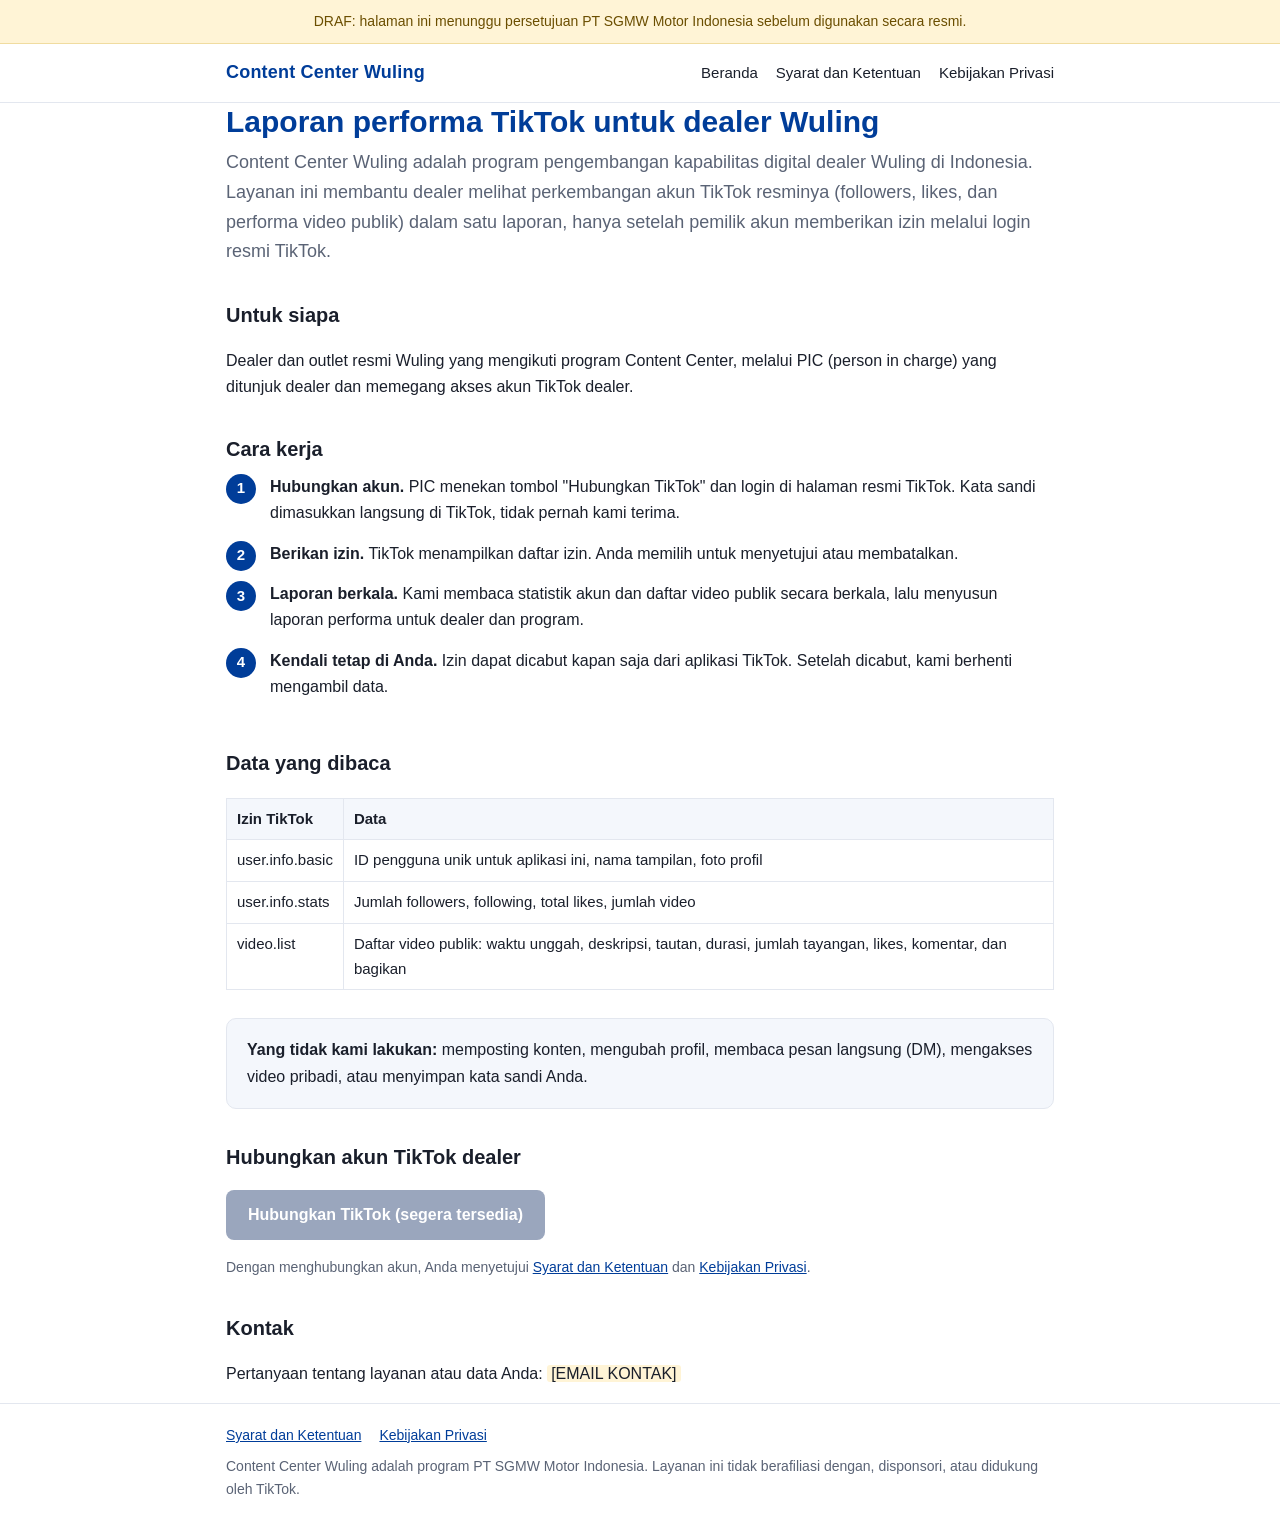
==== index.html @ f58a2cfd "Add files via upload" ====
<!doctype html>
<html lang="id">
<head>
<meta charset="utf-8">
<meta name="viewport" content="width=device-width,initial-scale=1">
<meta name="robots" content="noindex,nofollow">
<title>Content Center Wuling</title>
<meta name="description" content="Laporan performa akun TikTok dealer Wuling, hanya dengan izin pemilik akun.">
<link rel="stylesheet" href="style.css">
</head>
<body>
<div class="draft">DRAF: halaman ini menunggu persetujuan PT SGMW Motor Indonesia sebelum digunakan secara resmi.</div>
<header><div class="wrap bar">
  <a class="brand" href="./">Content Center Wuling</a>
  <nav class="links" aria-label="Navigasi utama">
    <a href="./">Beranda</a>
    <a href="syarat-ketentuan.html">Syarat dan Ketentuan</a>
    <a href="kebijakan-privasi.html">Kebijakan Privasi</a>
  </nav>
</div></header>

<main class="wrap">
  <h1>Laporan performa TikTok untuk dealer Wuling</h1>
  <p class="lead">Content Center Wuling adalah program pengembangan kapabilitas digital dealer Wuling di Indonesia. Layanan ini membantu dealer melihat perkembangan akun TikTok resminya (followers, likes, dan performa video publik) dalam satu laporan, hanya setelah pemilik akun memberikan izin melalui login resmi TikTok.</p>

  <h2>Untuk siapa</h2>
  <p>Dealer dan outlet resmi Wuling yang mengikuti program Content Center, melalui PIC (person in charge) yang ditunjuk dealer dan memegang akses akun TikTok dealer.</p>

  <h2>Cara kerja</h2>
  <ol class="steps">
    <li><b>Hubungkan akun.</b> PIC menekan tombol "Hubungkan TikTok" dan login di halaman resmi TikTok. Kata sandi dimasukkan langsung di TikTok, tidak pernah kami terima.</li>
    <li><b>Berikan izin.</b> TikTok menampilkan daftar izin. Anda memilih untuk menyetujui atau membatalkan.</li>
    <li><b>Laporan berkala.</b> Kami membaca statistik akun dan daftar video publik secara berkala, lalu menyusun laporan performa untuk dealer dan program.</li>
    <li><b>Kendali tetap di Anda.</b> Izin dapat dicabut kapan saja dari aplikasi TikTok. Setelah dicabut, kami berhenti mengambil data.</li>
  </ol>

  <h2>Data yang dibaca</h2>
  <div class="tablewrap"><table>
    <tr><th>Izin TikTok</th><th>Data</th></tr>
    <tr><td>user.info.basic</td><td>ID pengguna unik untuk aplikasi ini, nama tampilan, foto profil</td></tr>
    <tr><td>user.info.stats</td><td>Jumlah followers, following, total likes, jumlah video</td></tr>
    <tr><td>video.list</td><td>Daftar video publik: waktu unggah, deskripsi, tautan, durasi, jumlah tayangan, likes, komentar, dan bagikan</td></tr>
  </table></div>
  <div class="card"><b>Yang tidak kami lakukan:</b> memposting konten, mengubah profil, membaca pesan langsung (DM), mengakses video pribadi, atau menyimpan kata sandi Anda.</div>

  <h2>Hubungkan akun TikTok dealer</h2>
  <p><a class="btn" href="#" aria-disabled="true" title="Segera tersedia">Hubungkan TikTok (segera tersedia)</a></p>
  <p class="meta">Dengan menghubungkan akun, Anda menyetujui <a href="syarat-ketentuan.html">Syarat dan Ketentuan</a> dan <a href="kebijakan-privasi.html">Kebijakan Privasi</a>.</p>

  <h2>Kontak</h2>
  <p>Pertanyaan tentang layanan atau data Anda: <span class="ph">[EMAIL KONTAK]</span></p>
</main>

<footer><div class="wrap">
  <div class="links"><a href="syarat-ketentuan.html">Syarat dan Ketentuan</a><a href="kebijakan-privasi.html">Kebijakan Privasi</a></div>
  Content Center Wuling adalah program PT SGMW Motor Indonesia. Layanan ini tidak berafiliasi dengan, disponsori, atau didukung oleh TikTok.
</div></footer>
</body>
</html>
---- style.css ----
:root{--navy:#003d99;--blue:#5b8fd4;--ink:#1a1f2b;--muted:#5a6375;--line:#e3e7ef;--bg:#ffffff;--soft:#f4f7fc;--warn:#fff4d6;--warn-ink:#6b4e00}
*{box-sizing:border-box}
html,body{margin:0;padding:0}
body{font-family:-apple-system,BlinkMacSystemFont,"Segoe UI",Roboto,"Helvetica Neue",Arial,sans-serif;color:var(--ink);background:var(--bg);line-height:1.65;font-size:16px}
a{color:var(--navy)}
.draft{background:var(--warn);color:var(--warn-ink);font-size:14px;padding:10px 16px;text-align:center;border-bottom:1px solid #f0dca0}
header{border-bottom:1px solid var(--line)}
.wrap{max-width:860px;margin:0 auto;padding:0 16px}
.bar{display:flex;flex-wrap:wrap;align-items:center;justify-content:space-between;gap:8px 20px;padding-top:14px;padding-bottom:14px}
.brand{font-weight:700;color:var(--navy);text-decoration:none;font-size:18px;letter-spacing:.2px}
nav.links{display:flex;flex-wrap:wrap;gap:6px 18px;font-size:15px}
nav.links a{text-decoration:none;color:var(--ink)}
nav.links a:hover{color:var(--navy);text-decoration:underline}
main{padding:28px 0 48px}
h1{font-size:30px;line-height:1.25;margin:0 0 8px;color:var(--navy)}
h2{font-size:20px;margin:32px 0 8px;color:var(--ink)}
h3{font-size:17px;margin:20px 0 6px}
p.lead{font-size:18px;color:var(--muted);margin:0 0 20px}
.meta{color:var(--muted);font-size:14px;margin-bottom:24px}
.card{background:var(--soft);border:1px solid var(--line);border-radius:10px;padding:18px 20px;margin:18px 0}
.steps{counter-reset:s;list-style:none;padding:0;margin:0}
.steps li{counter-increment:s;position:relative;padding:0 0 14px 44px}
.steps li::before{content:counter(s);position:absolute;left:0;top:0;width:30px;height:30px;border-radius:50%;background:var(--navy);color:#fff;font-weight:700;display:flex;align-items:center;justify-content:center;font-size:15px}
.btn{display:inline-block;background:var(--navy);color:#fff;text-decoration:none;padding:12px 22px;border-radius:8px;font-weight:600}
.btn[aria-disabled="true"]{background:#9aa6bd;cursor:not-allowed}
.ph{background:var(--warn);padding:0 4px;border-radius:3px}
table{border-collapse:collapse;width:100%;font-size:15px;margin:10px 0}
th,td{border:1px solid var(--line);padding:8px 10px;text-align:left;vertical-align:top}
th{background:var(--soft)}
.tablewrap{overflow-x:auto}
footer{border-top:1px solid var(--line);color:var(--muted);font-size:14px;padding:20px 0 32px}
footer .links{display:flex;flex-wrap:wrap;gap:6px 18px;margin-bottom:8px}
@media (max-width:560px){h1{font-size:25px}p.lead{font-size:17px}}
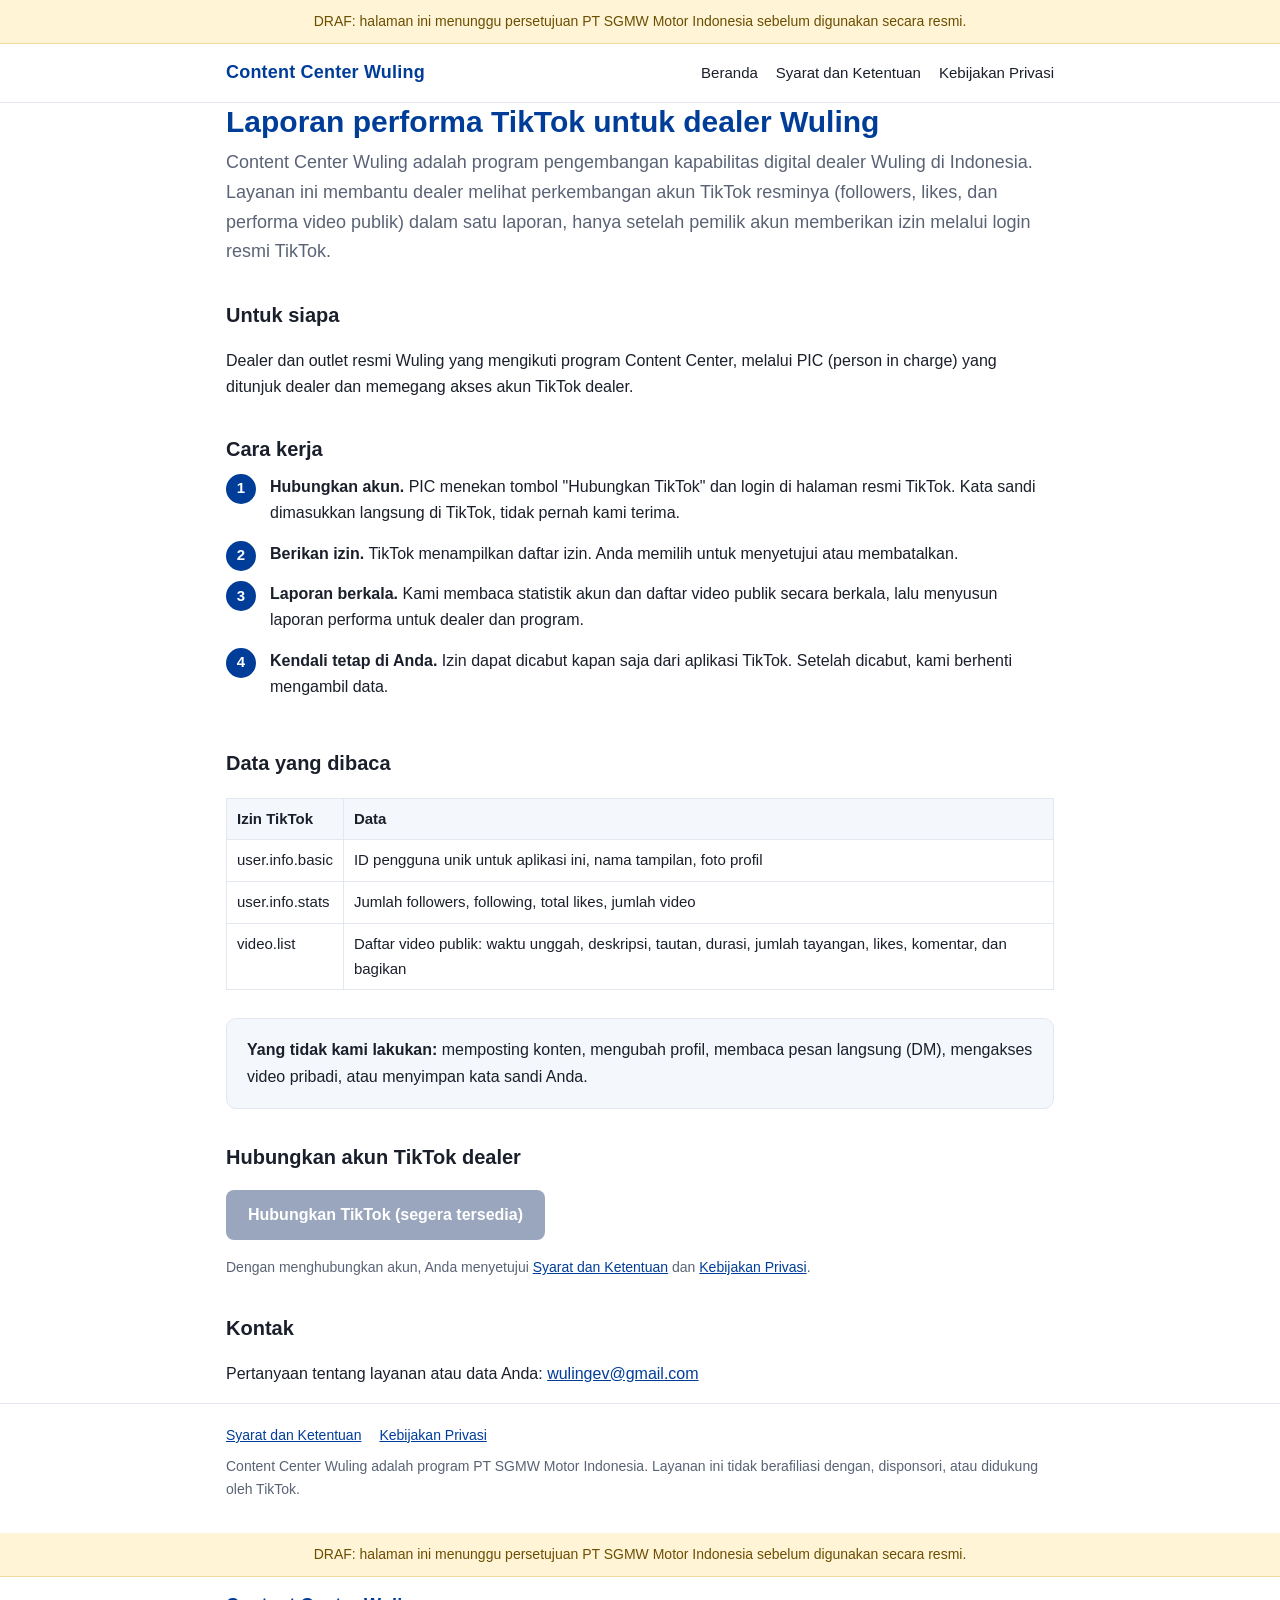
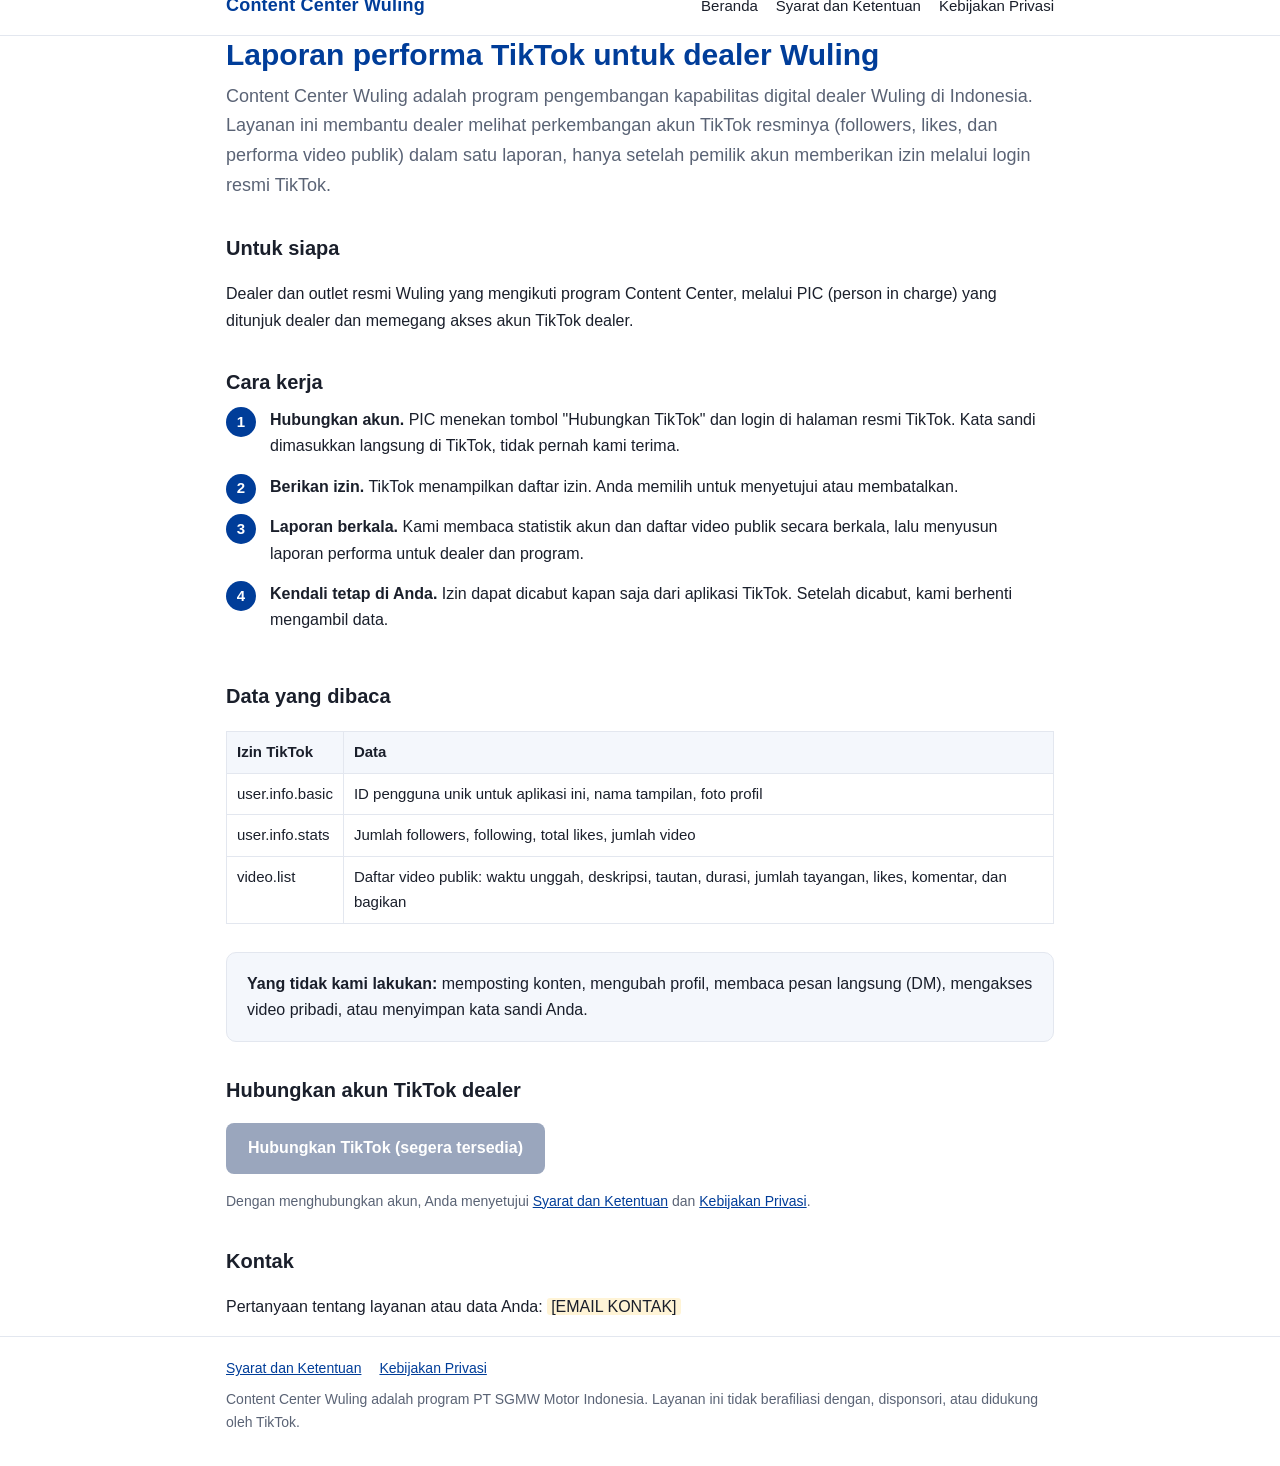
==== commit 1ed1174e: "Update contact information and footer in index.html Added contact email for inquiries and updated fo" ====
--- a/index.html
+++ b/index.html
@@ -1,3 +1,62 @@
+<!doctype html>
+<html lang="id">
+<head>
+<meta charset="utf-8">
+<meta name="viewport" content="width=device-width,initial-scale=1">
+<meta name="robots" content="noindex,nofollow">
+<title>Content Center Wuling</title>
+<meta name="description" content="Laporan performa akun TikTok dealer Wuling, hanya dengan izin pemilik akun.">
+<link rel="stylesheet" href="style.css">
+</head>
+<body>
+<div class="draft">DRAF: halaman ini menunggu persetujuan PT SGMW Motor Indonesia sebelum digunakan secara resmi.</div>
+<header><div class="wrap bar">
+  <a class="brand" href="./">Content Center Wuling</a>
+  <nav class="links" aria-label="Navigasi utama">
+    <a href="./">Beranda</a>
+    <a href="syarat-ketentuan.html">Syarat dan Ketentuan</a>
+    <a href="kebijakan-privasi.html">Kebijakan Privasi</a>
+  </nav>
+</div></header>
+
+<main class="wrap">
+  <h1>Laporan performa TikTok untuk dealer Wuling</h1>
+  <p class="lead">Content Center Wuling adalah program pengembangan kapabilitas digital dealer Wuling di Indonesia. Layanan ini membantu dealer melihat perkembangan akun TikTok resminya (followers, likes, dan performa video publik) dalam satu laporan, hanya setelah pemilik akun memberikan izin melalui login resmi TikTok.</p>
+
+  <h2>Untuk siapa</h2>
+  <p>Dealer dan outlet resmi Wuling yang mengikuti program Content Center, melalui PIC (person in charge) yang ditunjuk dealer dan memegang akses akun TikTok dealer.</p>
+
+  <h2>Cara kerja</h2>
+  <ol class="steps">
+    <li><b>Hubungkan akun.</b> PIC menekan tombol "Hubungkan TikTok" dan login di halaman resmi TikTok. Kata sandi dimasukkan langsung di TikTok, tidak pernah kami terima.</li>
+    <li><b>Berikan izin.</b> TikTok menampilkan daftar izin. Anda memilih untuk menyetujui atau membatalkan.</li>
+    <li><b>Laporan berkala.</b> Kami membaca statistik akun dan daftar video publik secara berkala, lalu menyusun laporan performa untuk dealer dan program.</li>
+    <li><b>Kendali tetap di Anda.</b> Izin dapat dicabut kapan saja dari aplikasi TikTok. Setelah dicabut, kami berhenti mengambil data.</li>
+  </ol>
+
+  <h2>Data yang dibaca</h2>
+  <div class="tablewrap"><table>
+    <tr><th>Izin TikTok</th><th>Data</th></tr>
+    <tr><td>user.info.basic</td><td>ID pengguna unik untuk aplikasi ini, nama tampilan, foto profil</td></tr>
+    <tr><td>user.info.stats</td><td>Jumlah followers, following, total likes, jumlah video</td></tr>
+    <tr><td>video.list</td><td>Daftar video publik: waktu unggah, deskripsi, tautan, durasi, jumlah tayangan, likes, komentar, dan bagikan</td></tr>
+  </table></div>
+  <div class="card"><b>Yang tidak kami lakukan:</b> memposting konten, mengubah profil, membaca pesan langsung (DM), mengakses video pribadi, atau menyimpan kata sandi Anda.</div>
+
+  <h2>Hubungkan akun TikTok dealer</h2>
+  <p><a class="btn" href="#" aria-disabled="true" title="Segera tersedia">Hubungkan TikTok (segera tersedia)</a></p>
+  <p class="meta">Dengan menghubungkan akun, Anda menyetujui <a href="syarat-ketentuan.html">Syarat dan Ketentuan</a> dan <a href="kebijakan-privasi.html">Kebijakan Privasi</a>.</p>
+
+  <h2>Kontak</h2>
+  <p>Pertanyaan tentang layanan atau data Anda: <a href="mailto:wulingev@gmail.com">wulingev@gmail.com</a></p>
+</main>
+
+<footer><div class="wrap">
+  <div class="links"><a href="syarat-ketentuan.html">Syarat dan Ketentuan</a><a href="kebijakan-privasi.html">Kebijakan Privasi</a></div>
+  Content Center Wuling adalah program PT SGMW Motor Indonesia. Layanan ini tidak berafiliasi dengan, disponsori, atau didukung oleh TikTok.
+</div></footer>
+</body>
+</html>
 <!doctype html>
 <html lang="id">
 <head>
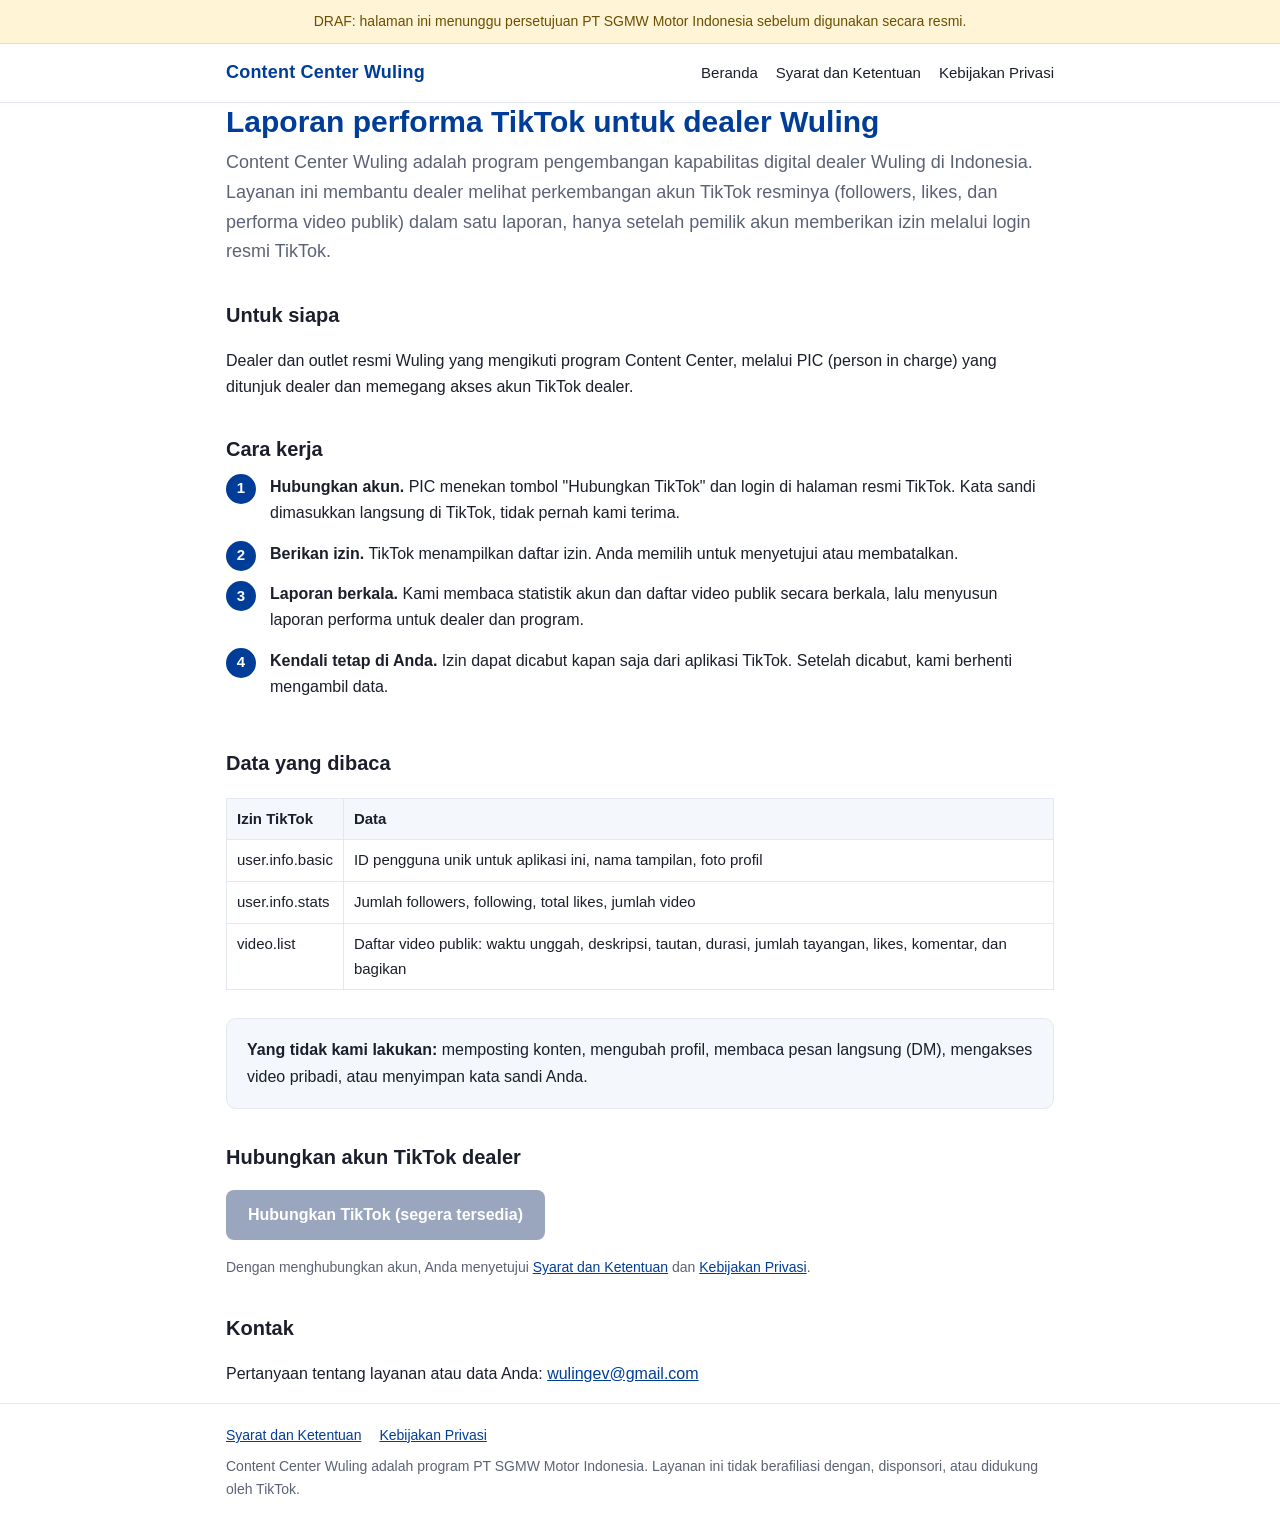
==== commit 11f7010c: "Update index.html" ====
--- a/index.html
+++ b/index.html
@@ -57,62 +57,3 @@
 </div></footer>
 </body>
 </html>
-<!doctype html>
-<html lang="id">
-<head>
-<meta charset="utf-8">
-<meta name="viewport" content="width=device-width,initial-scale=1">
-<meta name="robots" content="noindex,nofollow">
-<title>Content Center Wuling</title>
-<meta name="description" content="Laporan performa akun TikTok dealer Wuling, hanya dengan izin pemilik akun.">
-<link rel="stylesheet" href="style.css">
-</head>
-<body>
-<div class="draft">DRAF: halaman ini menunggu persetujuan PT SGMW Motor Indonesia sebelum digunakan secara resmi.</div>
-<header><div class="wrap bar">
-  <a class="brand" href="./">Content Center Wuling</a>
-  <nav class="links" aria-label="Navigasi utama">
-    <a href="./">Beranda</a>
-    <a href="syarat-ketentuan.html">Syarat dan Ketentuan</a>
-    <a href="kebijakan-privasi.html">Kebijakan Privasi</a>
-  </nav>
-</div></header>
-
-<main class="wrap">
-  <h1>Laporan performa TikTok untuk dealer Wuling</h1>
-  <p class="lead">Content Center Wuling adalah program pengembangan kapabilitas digital dealer Wuling di Indonesia. Layanan ini membantu dealer melihat perkembangan akun TikTok resminya (followers, likes, dan performa video publik) dalam satu laporan, hanya setelah pemilik akun memberikan izin melalui login resmi TikTok.</p>
-
-  <h2>Untuk siapa</h2>
-  <p>Dealer dan outlet resmi Wuling yang mengikuti program Content Center, melalui PIC (person in charge) yang ditunjuk dealer dan memegang akses akun TikTok dealer.</p>
-
-  <h2>Cara kerja</h2>
-  <ol class="steps">
-    <li><b>Hubungkan akun.</b> PIC menekan tombol "Hubungkan TikTok" dan login di halaman resmi TikTok. Kata sandi dimasukkan langsung di TikTok, tidak pernah kami terima.</li>
-    <li><b>Berikan izin.</b> TikTok menampilkan daftar izin. Anda memilih untuk menyetujui atau membatalkan.</li>
-    <li><b>Laporan berkala.</b> Kami membaca statistik akun dan daftar video publik secara berkala, lalu menyusun laporan performa untuk dealer dan program.</li>
-    <li><b>Kendali tetap di Anda.</b> Izin dapat dicabut kapan saja dari aplikasi TikTok. Setelah dicabut, kami berhenti mengambil data.</li>
-  </ol>
-
-  <h2>Data yang dibaca</h2>
-  <div class="tablewrap"><table>
-    <tr><th>Izin TikTok</th><th>Data</th></tr>
-    <tr><td>user.info.basic</td><td>ID pengguna unik untuk aplikasi ini, nama tampilan, foto profil</td></tr>
-    <tr><td>user.info.stats</td><td>Jumlah followers, following, total likes, jumlah video</td></tr>
-    <tr><td>video.list</td><td>Daftar video publik: waktu unggah, deskripsi, tautan, durasi, jumlah tayangan, likes, komentar, dan bagikan</td></tr>
-  </table></div>
-  <div class="card"><b>Yang tidak kami lakukan:</b> memposting konten, mengubah profil, membaca pesan langsung (DM), mengakses video pribadi, atau menyimpan kata sandi Anda.</div>
-
-  <h2>Hubungkan akun TikTok dealer</h2>
-  <p><a class="btn" href="#" aria-disabled="true" title="Segera tersedia">Hubungkan TikTok (segera tersedia)</a></p>
-  <p class="meta">Dengan menghubungkan akun, Anda menyetujui <a href="syarat-ketentuan.html">Syarat dan Ketentuan</a> dan <a href="kebijakan-privasi.html">Kebijakan Privasi</a>.</p>
-
-  <h2>Kontak</h2>
-  <p>Pertanyaan tentang layanan atau data Anda: <span class="ph">[EMAIL KONTAK]</span></p>
-</main>
-
-<footer><div class="wrap">
-  <div class="links"><a href="syarat-ketentuan.html">Syarat dan Ketentuan</a><a href="kebijakan-privasi.html">Kebijakan Privasi</a></div>
-  Content Center Wuling adalah program PT SGMW Motor Indonesia. Layanan ini tidak berafiliasi dengan, disponsori, atau didukung oleh TikTok.
-</div></footer>
-</body>
-</html>
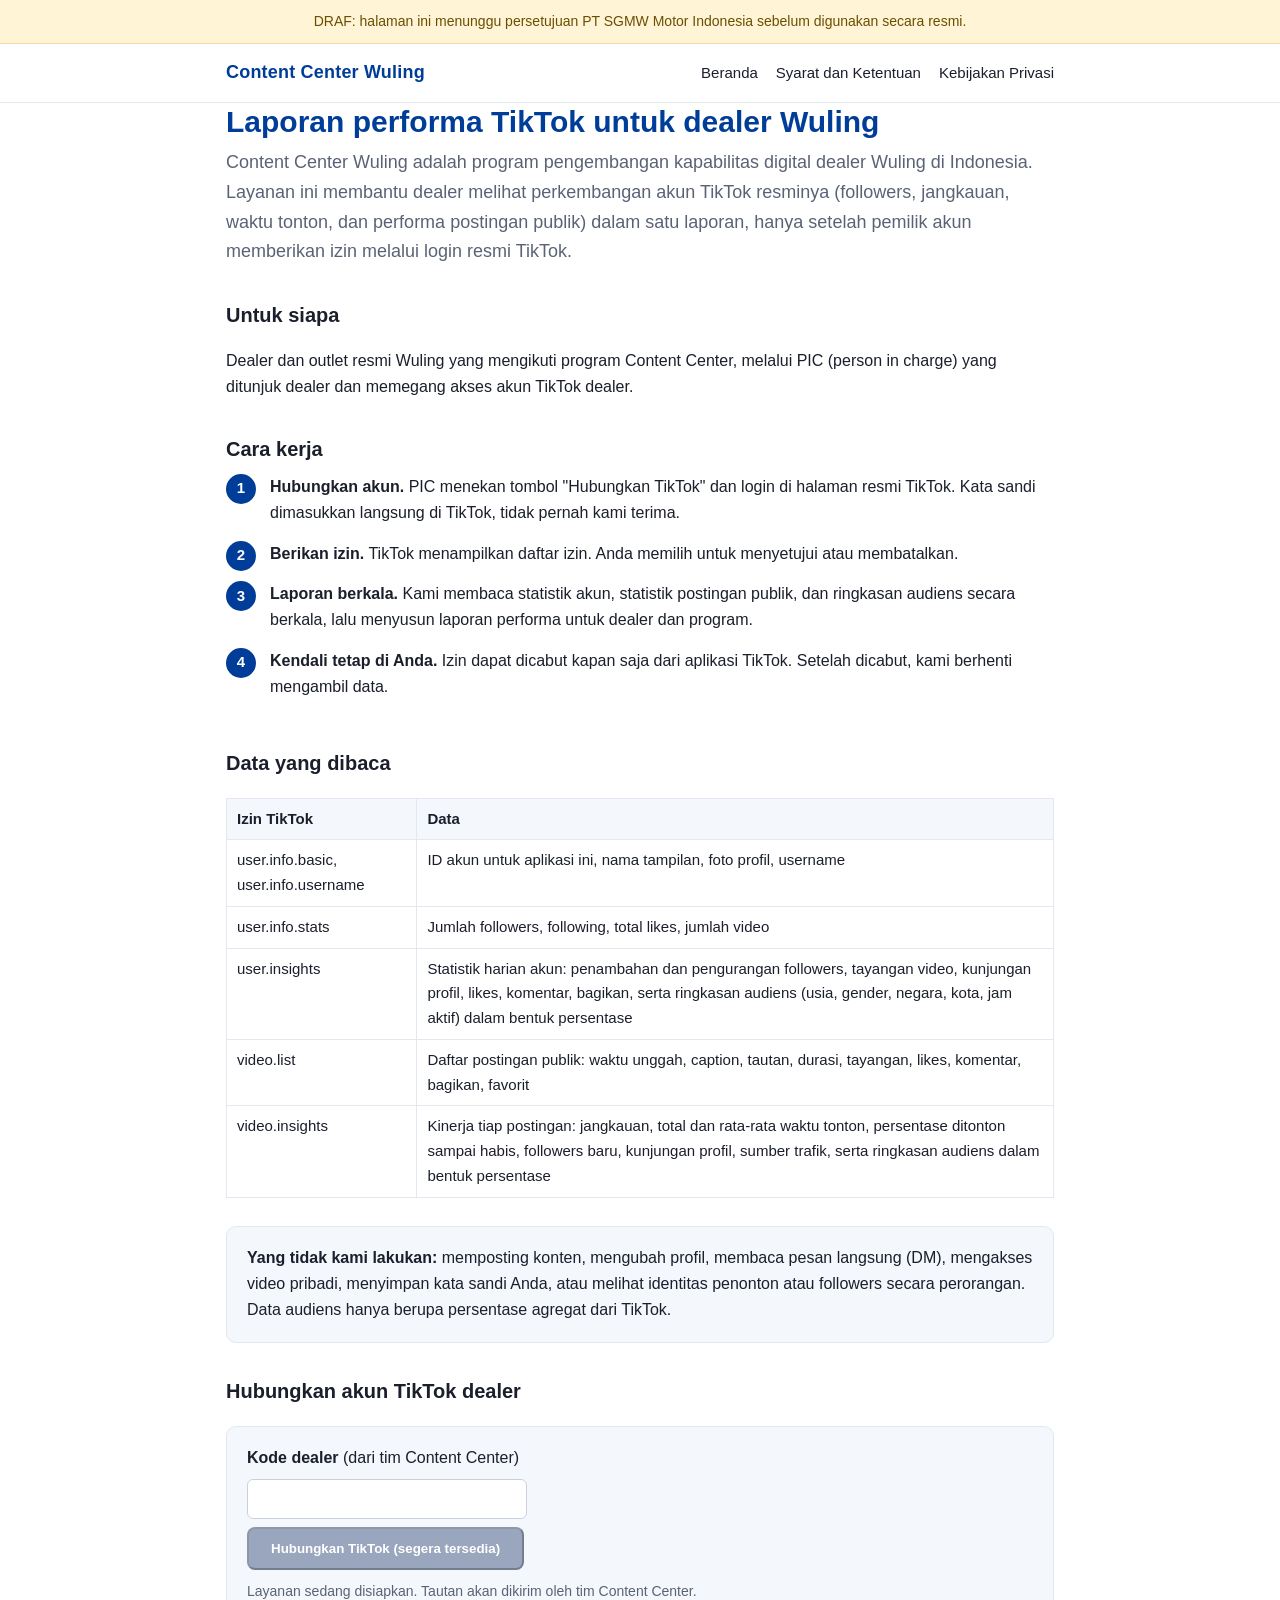
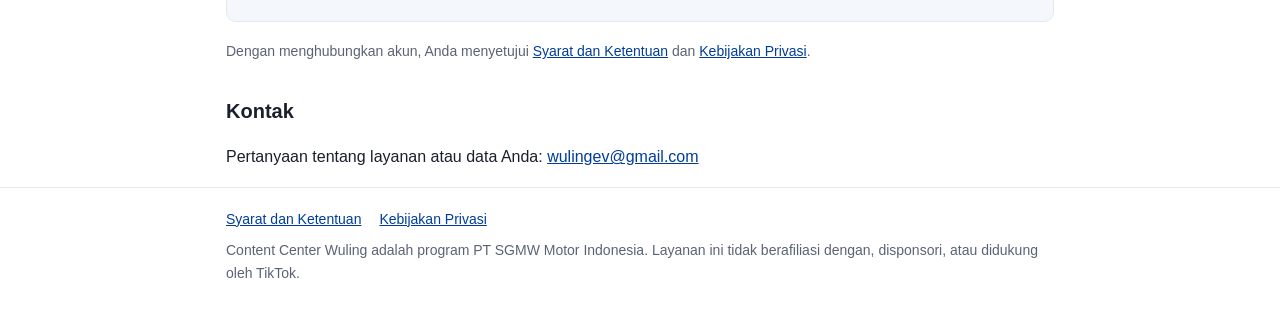
==== commit 6c3a5504: "Update pages for Accounts API data scope; fill privacy placeholders; connect form; callback statuses" ====
--- a/index.html
+++ b/index.html
@@ -21,7 +21,7 @@
 
 <main class="wrap">
   <h1>Laporan performa TikTok untuk dealer Wuling</h1>
-  <p class="lead">Content Center Wuling adalah program pengembangan kapabilitas digital dealer Wuling di Indonesia. Layanan ini membantu dealer melihat perkembangan akun TikTok resminya (followers, likes, dan performa video publik) dalam satu laporan, hanya setelah pemilik akun memberikan izin melalui login resmi TikTok.</p>
+  <p class="lead">Content Center Wuling adalah program pengembangan kapabilitas digital dealer Wuling di Indonesia. Layanan ini membantu dealer melihat perkembangan akun TikTok resminya (followers, jangkauan, waktu tonton, dan performa postingan publik) dalam satu laporan, hanya setelah pemilik akun memberikan izin melalui login resmi TikTok.</p>
 
   <h2>Untuk siapa</h2>
   <p>Dealer dan outlet resmi Wuling yang mengikuti program Content Center, melalui PIC (person in charge) yang ditunjuk dealer dan memegang akses akun TikTok dealer.</p>
@@ -30,21 +30,48 @@
   <ol class="steps">
     <li><b>Hubungkan akun.</b> PIC menekan tombol "Hubungkan TikTok" dan login di halaman resmi TikTok. Kata sandi dimasukkan langsung di TikTok, tidak pernah kami terima.</li>
     <li><b>Berikan izin.</b> TikTok menampilkan daftar izin. Anda memilih untuk menyetujui atau membatalkan.</li>
-    <li><b>Laporan berkala.</b> Kami membaca statistik akun dan daftar video publik secara berkala, lalu menyusun laporan performa untuk dealer dan program.</li>
+    <li><b>Laporan berkala.</b> Kami membaca statistik akun, statistik postingan publik, dan ringkasan audiens secara berkala, lalu menyusun laporan performa untuk dealer dan program.</li>
     <li><b>Kendali tetap di Anda.</b> Izin dapat dicabut kapan saja dari aplikasi TikTok. Setelah dicabut, kami berhenti mengambil data.</li>
   </ol>
 
   <h2>Data yang dibaca</h2>
   <div class="tablewrap"><table>
     <tr><th>Izin TikTok</th><th>Data</th></tr>
-    <tr><td>user.info.basic</td><td>ID pengguna unik untuk aplikasi ini, nama tampilan, foto profil</td></tr>
+    <tr><td>user.info.basic, user.info.username</td><td>ID akun untuk aplikasi ini, nama tampilan, foto profil, username</td></tr>
     <tr><td>user.info.stats</td><td>Jumlah followers, following, total likes, jumlah video</td></tr>
-    <tr><td>video.list</td><td>Daftar video publik: waktu unggah, deskripsi, tautan, durasi, jumlah tayangan, likes, komentar, dan bagikan</td></tr>
+    <tr><td>user.insights</td><td>Statistik harian akun: penambahan dan pengurangan followers, tayangan video, kunjungan profil, likes, komentar, bagikan, serta ringkasan audiens (usia, gender, negara, kota, jam aktif) dalam bentuk persentase</td></tr>
+    <tr><td>video.list</td><td>Daftar postingan publik: waktu unggah, caption, tautan, durasi, tayangan, likes, komentar, bagikan, favorit</td></tr>
+    <tr><td>video.insights</td><td>Kinerja tiap postingan: jangkauan, total dan rata-rata waktu tonton, persentase ditonton sampai habis, followers baru, kunjungan profil, sumber trafik, serta ringkasan audiens dalam bentuk persentase</td></tr>
   </table></div>
-  <div class="card"><b>Yang tidak kami lakukan:</b> memposting konten, mengubah profil, membaca pesan langsung (DM), mengakses video pribadi, atau menyimpan kata sandi Anda.</div>
+  <div class="card"><b>Yang tidak kami lakukan:</b> memposting konten, mengubah profil, membaca pesan langsung (DM), mengakses video pribadi, menyimpan kata sandi Anda, atau melihat identitas penonton atau followers secara perorangan. Data audiens hanya berupa persentase agregat dari TikTok.</div>
 
   <h2>Hubungkan akun TikTok dealer</h2>
-  <p><a class="btn" href="#" aria-disabled="true" title="Segera tersedia">Hubungkan TikTok (segera tersedia)</a></p>
+  <form id="connect" class="card" onsubmit="return ccwConnect(event)">
+    <label for="dealer"><b>Kode dealer</b> (dari tim Content Center)</label><br>
+    <input id="dealer" name="dealer" required pattern="[A-Za-z0-9_-]{2,32}" autocomplete="off" style="margin:8px 0;padding:10px;font-size:16px;width:100%;max-width:280px;border:1px solid #c9d1e0;border-radius:6px">
+    <br><button id="connectBtn" class="btn" type="submit">Hubungkan TikTok</button>
+    <p id="connectNote" class="meta" style="margin:10px 0 0"></p>
+  </form>
+  <script>
+    // Set to the sign-in server URL after it is deployed, e.g. "https://ccw-tiktok.example.workers.dev"
+    var WORKER_URL = "";
+    (function () {
+      var p = new URLSearchParams(location.search).get('dealer');
+      if (p) document.getElementById('dealer').value = p;
+      if (!WORKER_URL) {
+        var b = document.getElementById('connectBtn');
+        b.setAttribute('aria-disabled', 'true'); b.disabled = true; b.textContent = 'Hubungkan TikTok (segera tersedia)';
+        document.getElementById('connectNote').textContent = 'Layanan sedang disiapkan. Tautan akan dikirim oleh tim Content Center.';
+      }
+    })();
+    function ccwConnect(e) {
+      e.preventDefault();
+      if (!WORKER_URL) return false;
+      var d = document.getElementById('dealer').value.trim();
+      location.href = WORKER_URL.replace(/\/$/, '') + '/connect?dealer=' + encodeURIComponent(d);
+      return false;
+    }
+  </script>
   <p class="meta">Dengan menghubungkan akun, Anda menyetujui <a href="syarat-ketentuan.html">Syarat dan Ketentuan</a> dan <a href="kebijakan-privasi.html">Kebijakan Privasi</a>.</p>
 
   <h2>Kontak</h2>
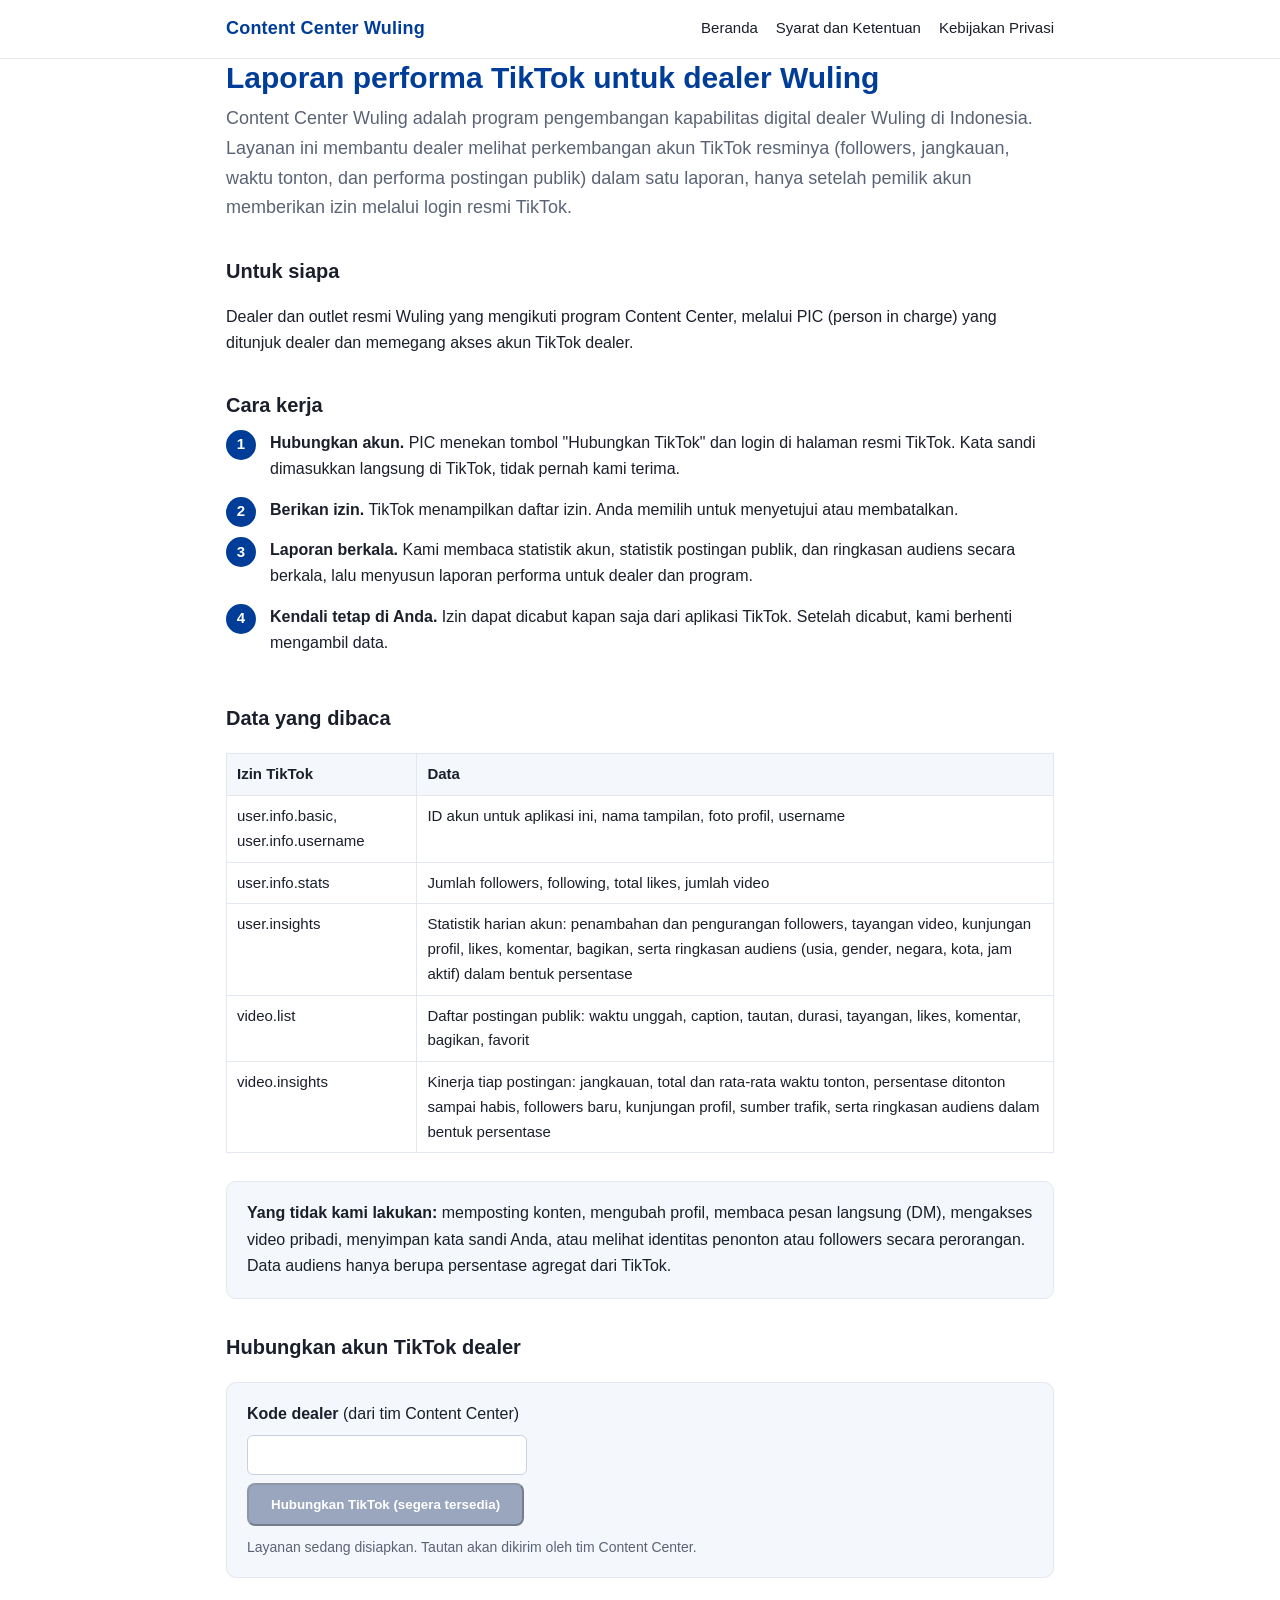
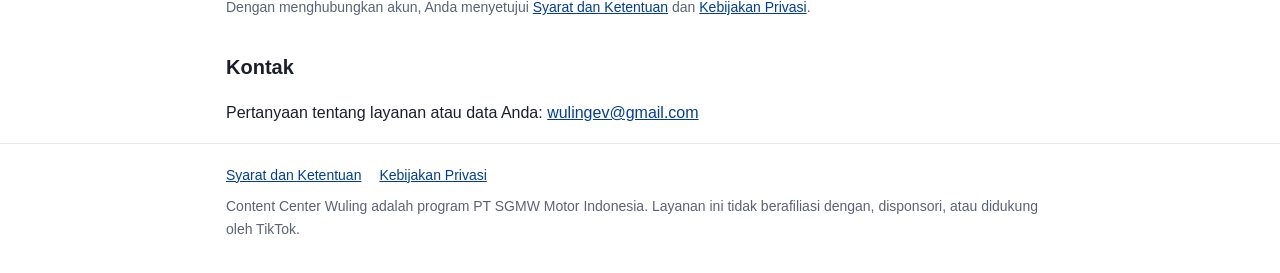
==== commit 22cd2e17: "Remove DRAF banner from all pages (requested by Gerald)" ====
--- a/index.html
+++ b/index.html
@@ -9,7 +9,6 @@
 <link rel="stylesheet" href="style.css">
 </head>
 <body>
-<div class="draft">DRAF: halaman ini menunggu persetujuan PT SGMW Motor Indonesia sebelum digunakan secara resmi.</div>
 <header><div class="wrap bar">
   <a class="brand" href="./">Content Center Wuling</a>
   <nav class="links" aria-label="Navigasi utama">
